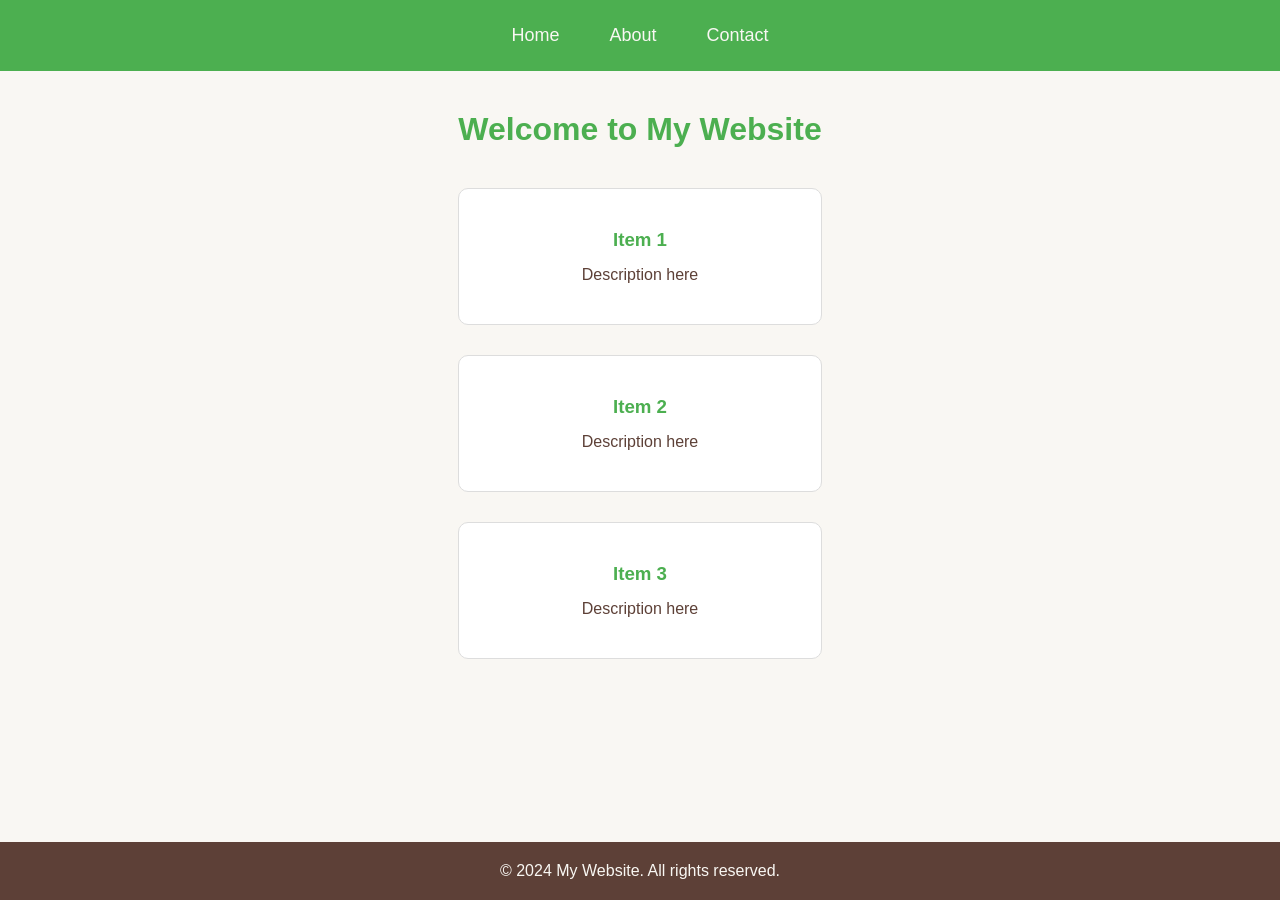
==== index.html @ a2bc6bdf "Commit 1: Initial website setup" ====
<!DOCTYPE html>
<html lang="en">
<head>
    <meta charset="UTF-8">
    <meta name="viewport" content="width=device-width, initial-scale=1.0">
    <title>My Website - Home</title>
    <link rel="stylesheet" href="Style.css">
</head>
<body>
    <header>
        <nav>
            <a href="index.html">Home</a>
            <a href="about.html">About</a>
            <a href="contact.html">Contact</a>
        </nav>
    </header>

    <main>
        <h1>Welcome to My Website</h1>
        
        <div class="grid-container">
            <div class="card">
                <h3>Item 1</h3>
                <p>Description here</p>
            </div>
            <div class="card">
                <h3>Item 2</h3>
                <p>Description here</p>
            </div>
            <div class="card">
                <h3>Item 3</h3>
                <p>Description here</p>
            </div>
        </div>
    </main>

    <footer>
        <p>&copy; 2024 My Website. All rights reserved.</p>
    </footer>
</body>
</html>
---- Style.css ----
* {
    margin: 0;
    padding: 0;
    box-sizing: border-box;
}

body {
    font-family: Arial, sans-serif;
    background-color: #F9F7F3;  
    color: #5D4037;              
    min-height: 100vh;
    display: flex;
    flex-direction: column;
}

header {
    background-color: #4CAF50;  
    padding: 20px;
}

nav {
    display: flex;              
    justify-content: center;   
    gap: 30px;                  
}

nav a {
    color: #F9F7F3;            
    text-decoration: none;
    font-size: 18px;
    padding: 5px 10px;
    transition: all 0.3s;
}

nav a:hover {
    background-color: #F9F7F3;
    color: #4CAF50;
    border-radius: 5px;
}

main {
    max-width: 1200px;
    margin: 40px auto;
    padding: 0 20px;
    flex: 1;
}

h1 {
    text-align: center;
    margin-bottom: 40px;
    color: #4CAF50;
}

.grid-container {
    display: grid;             
    grid-template-columns: repeat(auto-fit, minmax(300px, 1fr));
    gap: 30px;
    margin-top: 20px;
}

.card {
    background-color: white;
    padding: 40px;
    text-align: center;
    border-radius: 10px;
    border: 1px solid #ddd;
    transition: transform 0.3s;
}

.card:hover {
    transform: translateY(-5px);
    box-shadow: 0 5px 15px rgba(0,0,0,0.1);
}

.card h3 {
    color: #4CAF50;
    margin-bottom: 15px;
}

.about-container {
    display: flex;              
    align-items: center;
    gap: 50px;
    background-color: white;
    padding: 40px;
    border-radius: 10px;
}

.about-text {
    flex: 1;
}

.about-text h2 {
    color: #4CAF50;
    margin-bottom: 20px;
}

.about-text p {
    margin-bottom: 15px;
    line-height: 1.6;
}

.about-image {
    flex: 1;
}

.about-image img {
    width: 100%;
    border-radius: 10px;
}

.contact-form {
    max-width: 600px;
    margin: 0 auto;
    background-color: white;
    padding: 40px;
    border-radius: 10px;
}

input, textarea {
    width: 100%;
    padding: 12px;
    margin: 10px 0 20px 0;
    border: 1px solid #5D4037;
    border-radius: 5px;
    font-family: Arial, sans-serif;
}

button {
    background-color: #4CAF50;
    color: #F9F7F3;
    padding: 12px 30px;
    border: none;
    border-radius: 5px;
    cursor: pointer;
    font-size: 16px;
    transition: background-color 0.3s;
}

button:hover {
    background-color: #3e8e41;
}

footer {
    background-color: #5D4037;  
    color: #F9F7F3;
    text-align: center;
    padding: 20px;
    margin-top: auto;
}


@media (max-width: 768px) {
    .grid-container {
        grid-template-columns: 1fr;  
    }
    
    .about-container {
        flex-direction: column;       
    }
    
    nav {
        flex-direction: column;
        align-items: center;
        gap: 10px;
    }
    
    h1 {
        font-size: 24px;
    }
}
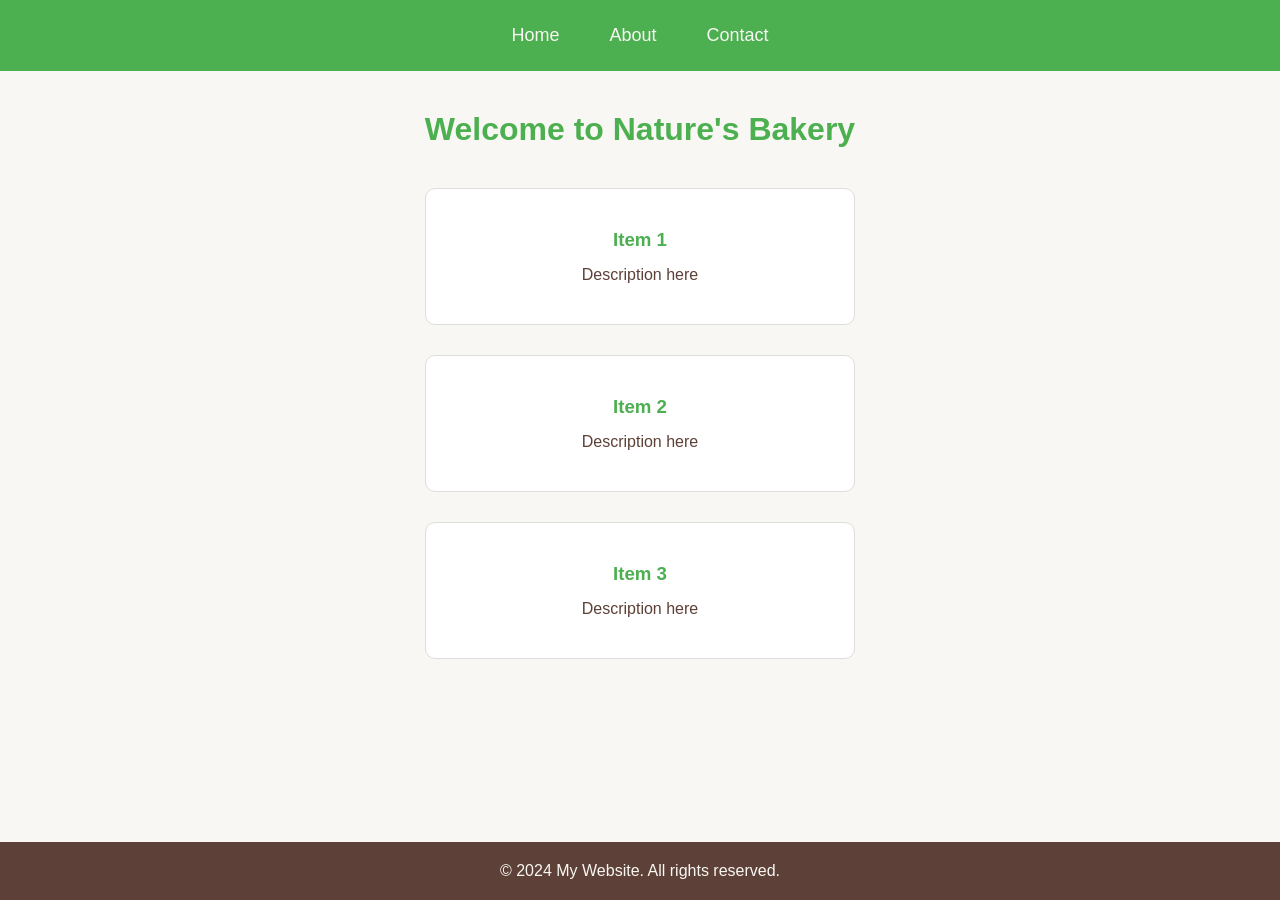
==== commit 68b143c0: "Updated text to match nature's bakery" ====
--- a/index.html
+++ b/index.html
@@ -11,12 +11,12 @@
         <nav>
             <a href="index.html">Home</a>
             <a href="about.html">About</a>
-            <a href="contact.html">Contact</a>
+            <a href="Contact.html">Contact</a>
         </nav>
     </header>
 
     <main>
-        <h1>Welcome to My Website</h1>
+        <h1>Welcome to Nature's Bakery</h1>
         
         <div class="grid-container">
             <div class="card">
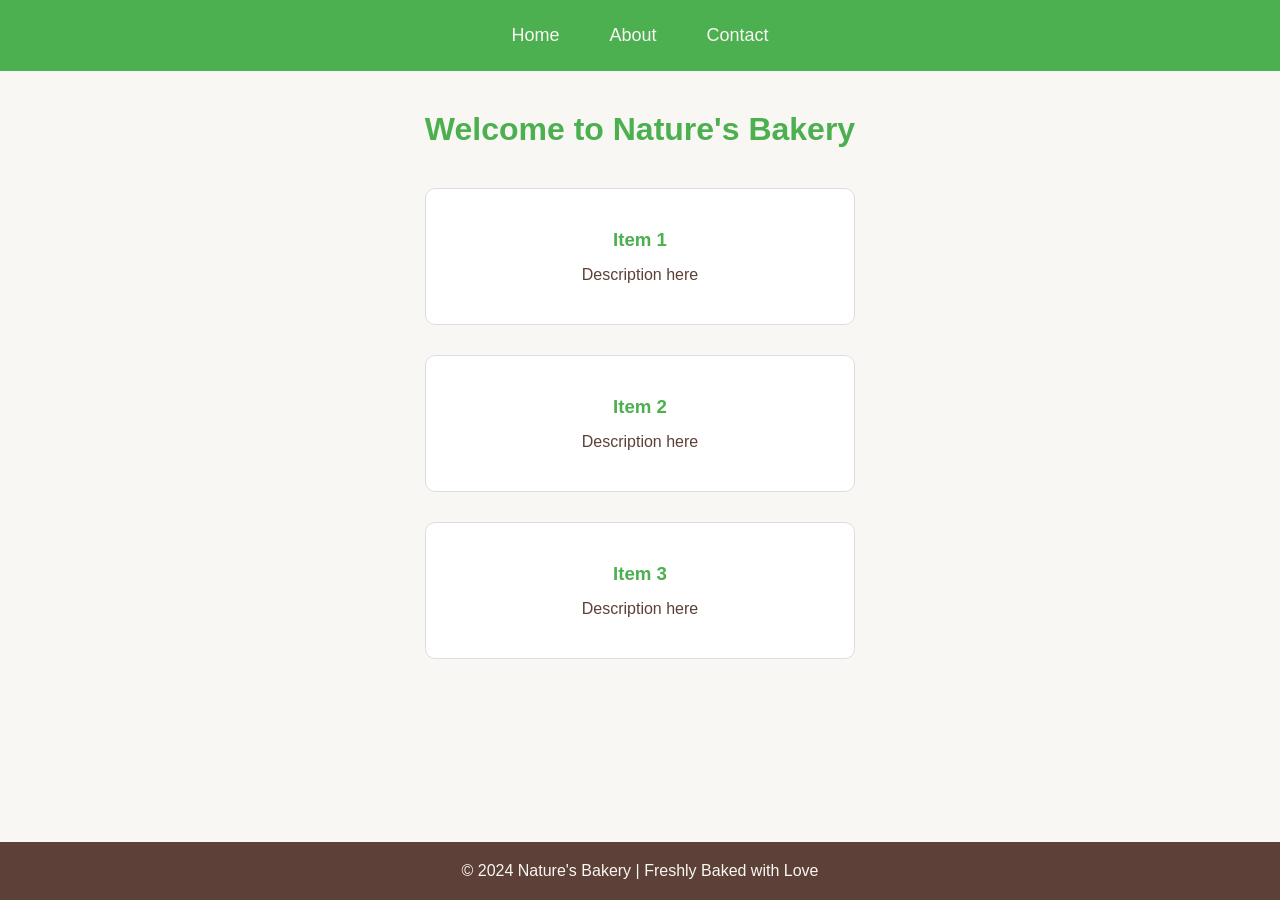
==== commit da013775: "Commit 3: Updated footer text on all pages" ====
--- a/index.html
+++ b/index.html
@@ -35,7 +35,7 @@
     </main>
 
     <footer>
-        <p>&copy; 2024 My Website. All rights reserved.</p>
+        <p>&copy; 2024 Nature's Bakery | Freshly Baked with Love</p>
     </footer>
 </body>
 </html>
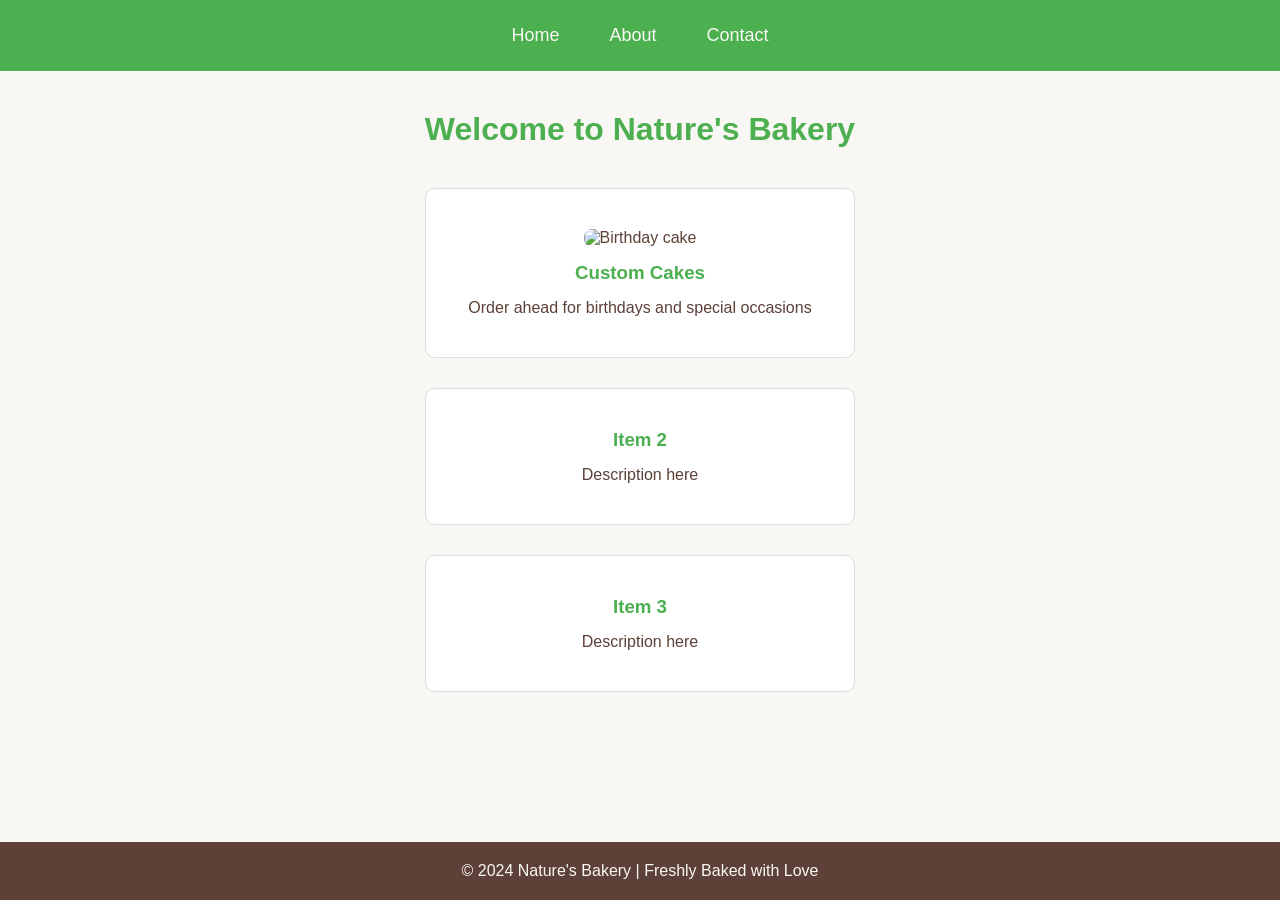
==== commit cb25b6ff: "Add images on the cards" ====
--- a/index.html
+++ b/index.html
@@ -20,8 +20,9 @@
         
         <div class="grid-container">
             <div class="card">
-                <h3>Item 1</h3>
-                <p>Description here</p>
+                <img src="https://images.unsplash.com/photo-1606983340126-99ab4feaa64a?w=600&auto=format&fit=crop" alt="Birthday cake" style="width: 100%; border-radius: 8px; margin-bottom: 15px;">
+                <h3>Custom Cakes</h3>
+                <p>Order ahead for birthdays and special occasions</p>
             </div>
             <div class="card">
                 <h3>Item 2</h3>
--- a/Style.css
+++ b/Style.css
@@ -138,7 +138,8 @@
 }
 
 button:hover {
-    background-color: #3e8e41;
+    background-color: #2e6d31;
+    transform: scale(1.02);
 }
 
 footer {
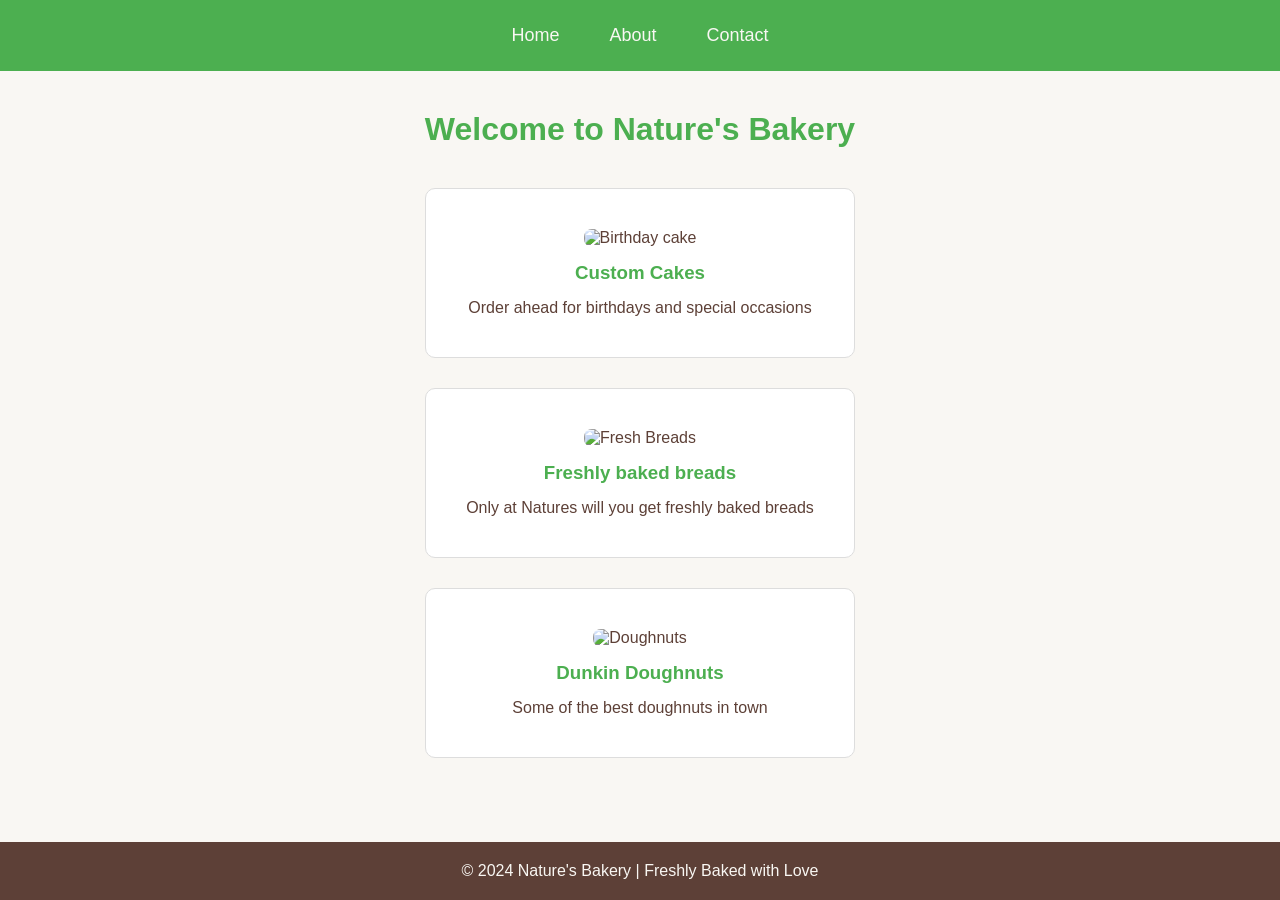
==== commit 000b3474: "adding images on the cards" ====
--- a/index.html
+++ b/index.html
@@ -25,12 +25,14 @@
                 <p>Order ahead for birthdays and special occasions</p>
             </div>
             <div class="card">
-                <h3>Item 2</h3>
-                <p>Description here</p>
+                <img src="https://images.unsplash.com/photo-1598373182133-52452f7691ef?w=600&auto=format&fit=crop" alt="Fresh Breads" style="width: 100%; border-radius: 8px; margin-bottom: 15px;">
+                <h3>Freshly baked breads</h3>
+                <p>Only at Natures will you get freshly baked breads</p>
             </div>
             <div class="card">
-                <h3>Item 3</h3>
-                <p>Description here</p>
+                <img src="https://images.unsplash.com/photo-1618411640018-972400a01458?w=600&auto=format&fit=crop" alt="Doughnuts" style="width: 100%; border-radius: 8px; margin-bottom: 15px;">
+                <h3>Dunkin Doughnuts</h3>
+                <p>Some of the best doughnuts in town</p>
             </div>
         </div>
     </main>
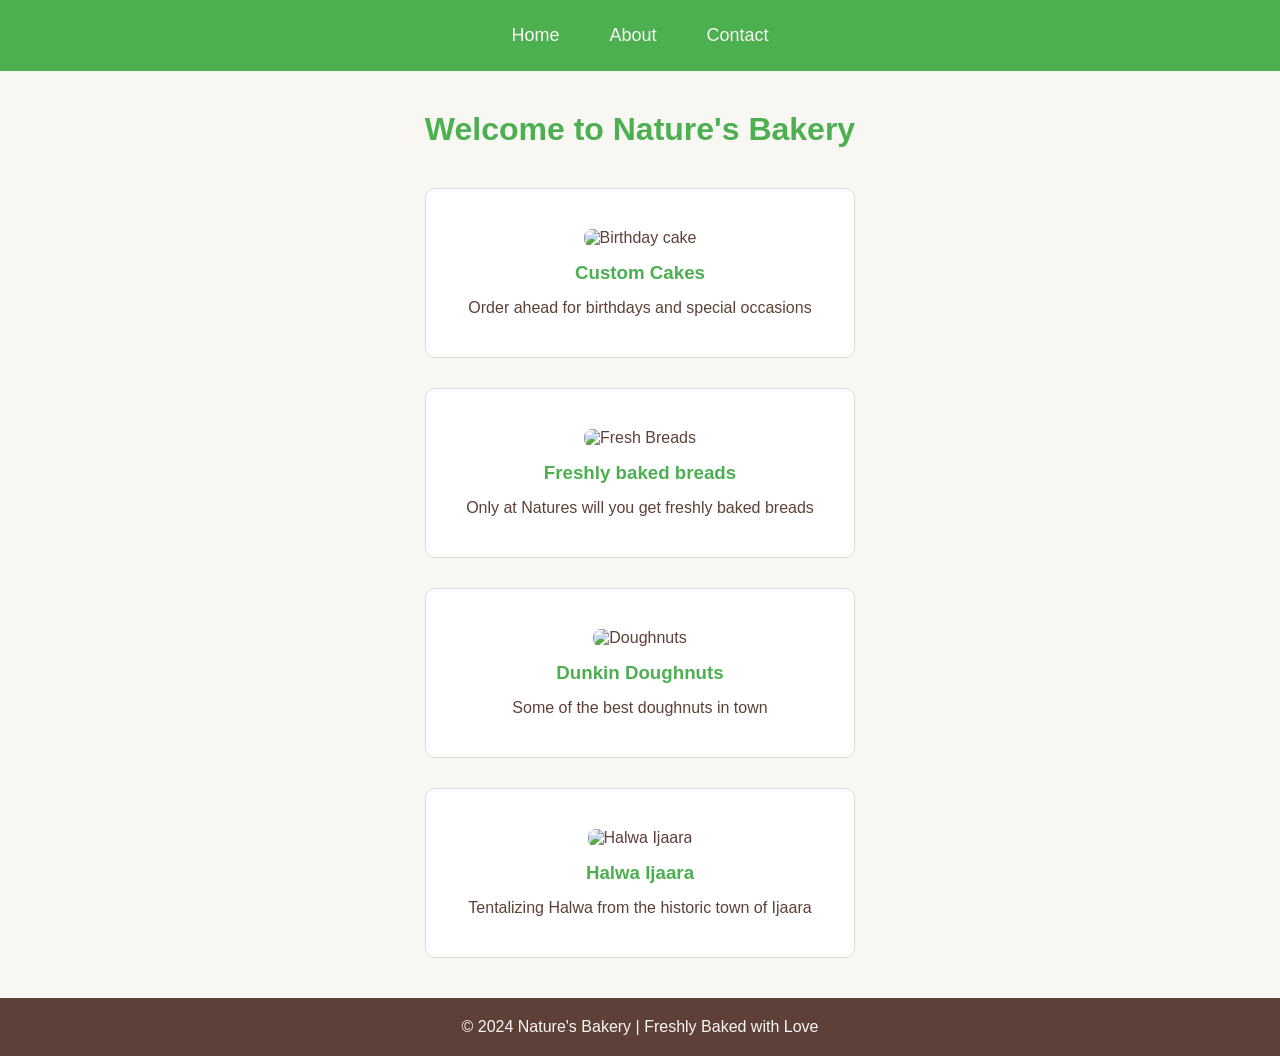
==== commit d54b4cf3: "adding more images" ====
--- a/index.html
+++ b/index.html
@@ -34,6 +34,11 @@
                 <h3>Dunkin Doughnuts</h3>
                 <p>Some of the best doughnuts in town</p>
             </div>
+            <div class="card">
+                <img src="https://media.istockphoto.com/id/2208798727/photo/strawberry-halwa-a-smooth-indian-dessert-with-a-rich-pink-hue.jpg?s=612x612&w=0&k=20&c=7499rc6LEfabt2SSmL65F7WewmjidBtR5UZt9iwj2T4=" alt="Halwa Ijaara" style="width: 100%; border-radius: 8px; margin-bottom: 15px;">
+                <h3> Halwa Ijaara</h3>
+                <p> Tentalizing Halwa from the historic town of Ijaara</p>
+            </div>
         </div>
     </main>
 
